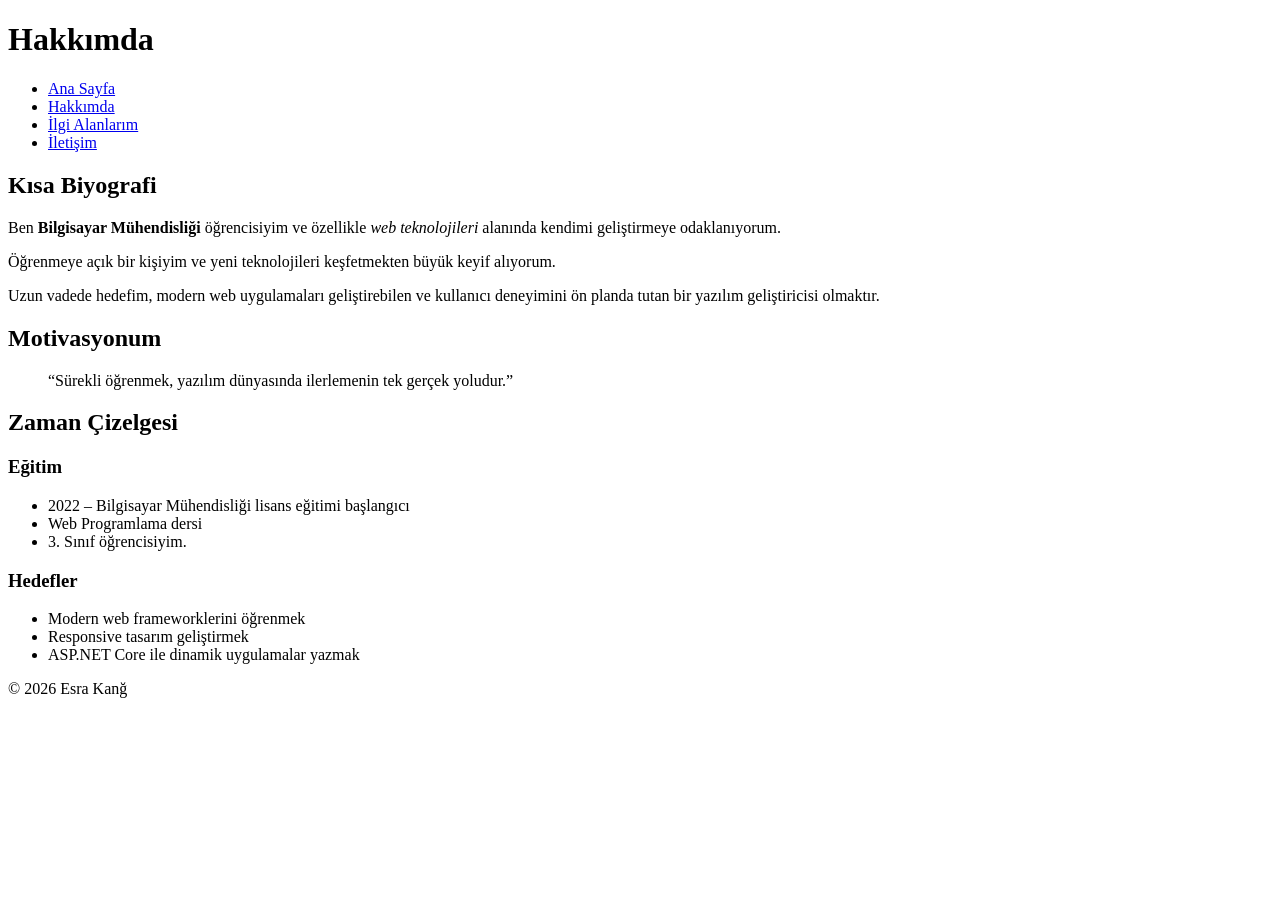
==== about.html @ e982a9cb "style.css eklendi" ====
<!DOCTYPE html>
<html lang="tr">
<head>
  <meta charset="UTF-8">
  <title>Hakkımda</title>
</head>

<body>

  <header>
    <h1>Hakkımda</h1>
  </header>

  <nav>
    <ul>
      <li><a href="index.html">Ana Sayfa</a></li>
      <li><a href="about.html">Hakkımda</a></li>
      <li><a href="interests.html">İlgi Alanlarım</a></li>
      <li><a href="contact.html">İletişim</a></li>
    </ul>
  </nav>

  <main>

    <h2>Kısa Biyografi</h2>

    <p>
      Ben <strong>Bilgisayar Mühendisliği</strong> öğrencisiyim ve özellikle
      <em>web teknolojileri</em> alanında kendimi geliştirmeye odaklanıyorum.
    </p>

    <p>
      Öğrenmeye açık bir kişiyim ve yeni teknolojileri keşfetmekten büyük keyif alıyorum.
    </p>

    <p>
      Uzun vadede hedefim, modern web uygulamaları geliştirebilen ve kullanıcı deneyimini ön planda tutan bir yazılım geliştiricisi olmaktır.
    </p>

    <h2>Motivasyonum</h2>

    <blockquote>
      “Sürekli öğrenmek, yazılım dünyasında ilerlemenin tek gerçek yoludur.”
    </blockquote>

    <h2>Zaman Çizelgesi</h2>

    <h3>Eğitim</h3>
    <ul>
      <li>2022 – Bilgisayar Mühendisliği lisans eğitimi başlangıcı</li>
      <li>Web Programlama dersi</li>
      <li>3. Sınıf öğrencisiyim.</li>
    </ul>

    <h3>Hedefler</h3>
    <ul>
      <li>Modern web frameworklerini öğrenmek</li>
      <li>Responsive tasarım geliştirmek</li>
      <li>ASP.NET Core ile dinamik uygulamalar yazmak</li>
    </ul>

  </main>

  <footer>
    <p>© 2026 Esra Kanğ</p>
  </footer>

</body>
</html>
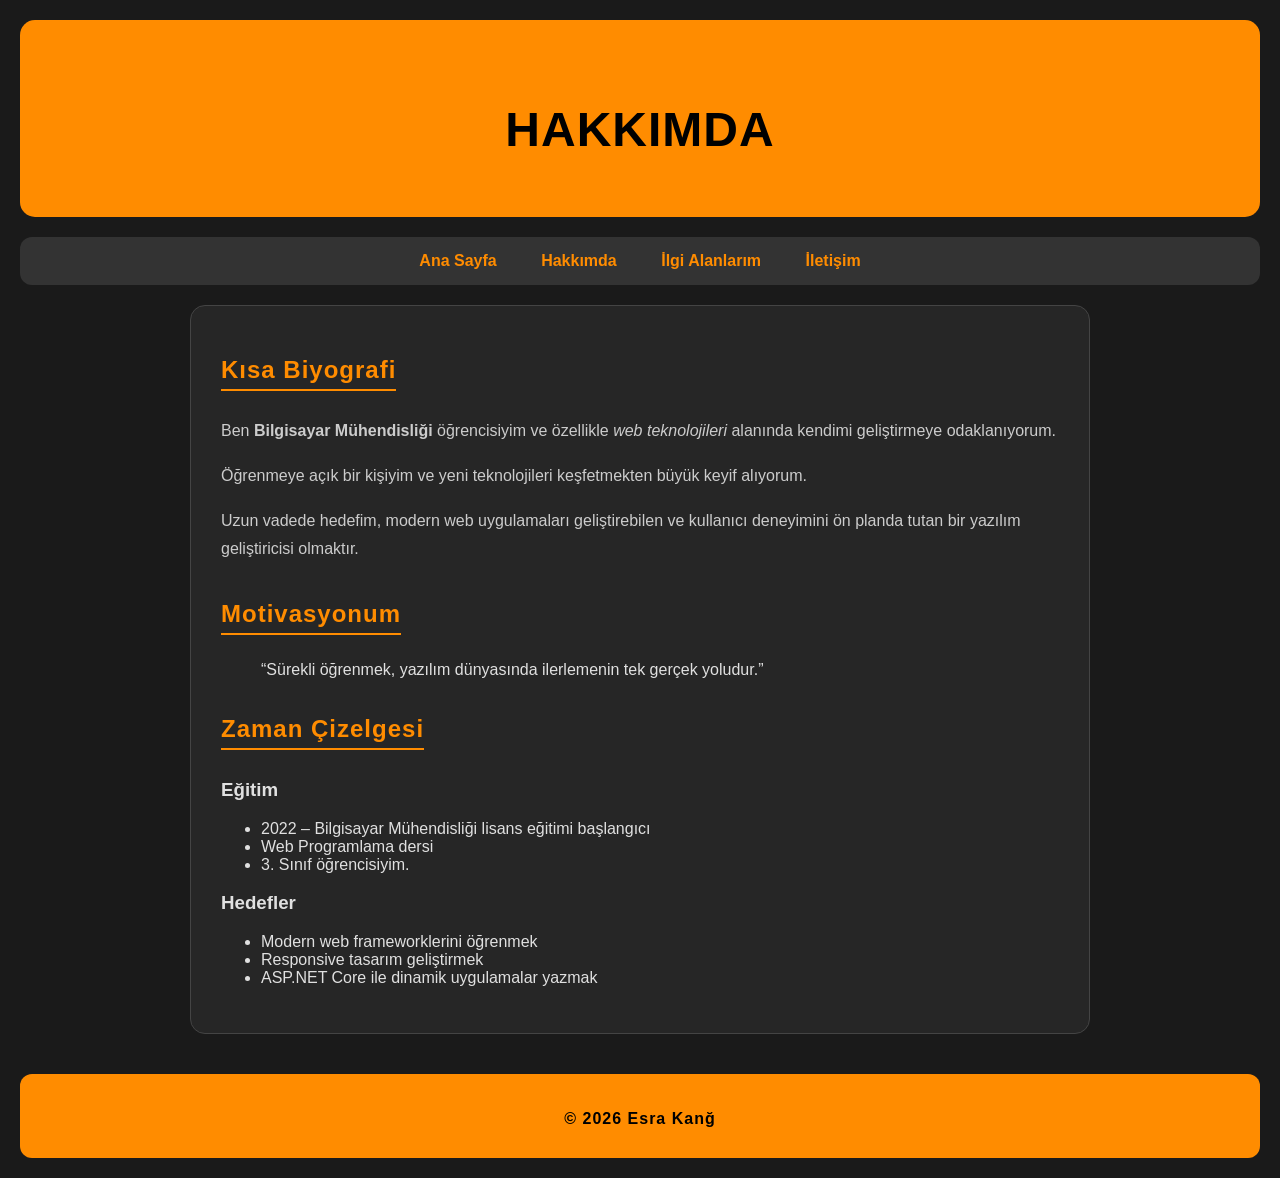
==== commit 298c6958: "iletisim formu eklendi" ====
--- a/about.html
+++ b/about.html
@@ -3,6 +3,7 @@
 <head>
   <meta charset="UTF-8">
   <title>Hakkımda</title>
+  <link rel="stylesheet" href="style.css">
 </head>
 
 <body>
--- a/style.css
+++ b/style.css
@@ -0,0 +1,239 @@
+/* GENEL AYARLAR */
+body {
+    font-family: 'Segoe UI', sans-serif;
+    background-color: #1a1a1a;
+    color: #e0e0e0;
+    margin: 0;
+    padding: 20px;
+    box-sizing: border-box;
+}
+
+h1, h2, footer p {
+    margin-bottom: 10px;
+    letter-spacing: 1px;
+}
+
+header {
+    background-color: #ff8c00;
+    color: #000;
+    padding: 50px 20px;
+    text-align: center;
+    border-radius: 15px;
+    margin-bottom: 20px;
+}
+
+header h1 {
+    font-size: 3em;
+    text-transform: uppercase;
+}
+
+nav {
+    background-color: #333;
+    padding: 15px;
+    border-radius: 12px;
+    margin-bottom: 20px;
+    text-align: center;
+}
+
+nav ul {
+    list-style: none;
+    padding: 0;
+    margin: 0;
+}
+
+nav ul li {
+    display: inline-block;
+    margin: 0 20px;
+}
+
+nav ul li a {
+    text-decoration: none;
+    color: #ff8c00;
+    font-weight: bold;
+    transition: 0.4s;
+}
+
+nav ul li a:hover {
+    color: #fff;
+    text-shadow: 0 0 5px #ff8c00;
+}
+
+.container {
+    width: 100%;
+}
+
+main, aside {
+    display: inline-block;
+    vertical-align: top;
+    box-sizing: border-box;
+    padding: 30px;
+    border-radius: 15px;
+    min-height: 350px;
+}
+
+main {
+    width: 65%;
+    background-color: #262626;
+    margin-right: 2%;
+    border: 1px solid #444;
+}
+
+aside {
+    width: 32%;
+    background-color: #333;
+    border: 1px solid #ff8c00;
+}
+
+/* About sayfasında container olmadan main tek basina kullanildiginda */
+body > main {
+    width: 95%;
+    max-width: 900px;
+    margin: 0 auto;
+    display: block;
+}
+
+main h2 {
+    color: #ff8c00;
+    border-bottom: 2px solid #ff8c00;
+    display: inline-block;
+    padding-bottom: 5px;
+}
+
+main p {
+    line-height: 1.8;
+    text-align: left;
+    color: #ccc;
+}
+
+aside p {
+    font-size: 14px;
+    color: #fff;
+}
+
+footer {
+    text-align: center;
+    margin-top: 40px;
+    padding: 20px;
+    background-color: #ff8c00;
+    color: #000;
+    font-weight: bold;
+    border-radius: 12px;
+}
+
+/* ===== İLETİŞİM FORMU (Lab 3) ===== */
+.contact-container {
+    width: 90%;
+    max-width: 600px;
+    margin: 40px auto;
+    padding: 40px;
+    background-color: #262626;
+    border: 1px solid #ff8c00;
+    border-radius: 15px;
+    box-sizing: border-box;
+}
+
+.contact-container h2 {
+    color: #ff8c00;
+    text-align: center;
+    margin-bottom: 30px;
+    font-size: 1.6em;
+    border-bottom: 2px solid #ff8c00;
+    padding-bottom: 10px;
+    display: block;
+}
+
+.contact-container label {
+    display: block;
+    font-weight: bold;
+    color: #e0e0e0;
+    margin-bottom: 6px;
+}
+
+input[type="text"],
+input[type="email"],
+input[type="password"],
+input[type="file"],
+select,
+textarea {
+    width: 100%;
+    padding: 12px;
+    margin-bottom: 20px;
+    background-color: #1a1a1a;
+    border: 1px solid #555;
+    border-radius: 8px;
+    color: #e0e0e0;
+    font-size: 14px;
+    box-sizing: border-box;
+}
+
+input[type="text"]:focus,
+input[type="email"]:focus,
+input[type="password"]:focus,
+select:focus,
+textarea:focus {
+    outline: none;
+    border-color: #ff8c00;
+}
+
+.radio-group,
+.checkbox-group {
+    background-color: #1a1a1a;
+    border: 1px solid #555;
+    border-radius: 8px;
+    padding: 14px 18px;
+    margin-bottom: 20px;
+}
+
+.radio-group label,
+.checkbox-group label {
+    font-weight: normal;
+    color: #ccc;
+    display: block;
+    margin-bottom: 8px;
+    cursor: pointer;
+}
+
+.radio-group label:last-child,
+.checkbox-group label:last-child {
+    margin-bottom: 0;
+}
+
+.form-buttons {
+    display: flex;
+    gap: 20px;
+    margin-top: 10px;
+}
+
+.btn-gonder {
+    flex: 1;
+    padding: 14px 20px;
+    background-color: #007bff;
+    color: #fff;
+    font-weight: bold;
+    font-size: 16px;
+    border: none;
+    border-radius: 8px;
+    cursor: pointer;
+    transition: 0.3s;
+}
+
+.btn-gonder:hover {
+    background-color: #0056b3;
+}
+
+.btn-temizle {
+    flex: 1;
+    padding: 14px 20px;
+    background-color: #dc3545;
+    color: #fff;
+    font-weight: bold;
+    font-size: 16px;
+    border: none;
+    border-radius: 8px;
+    cursor: pointer;
+    transition: 0.3s;
+}
+
+.btn-temizle:hover {
+    background-color: #a71d2a;
+}
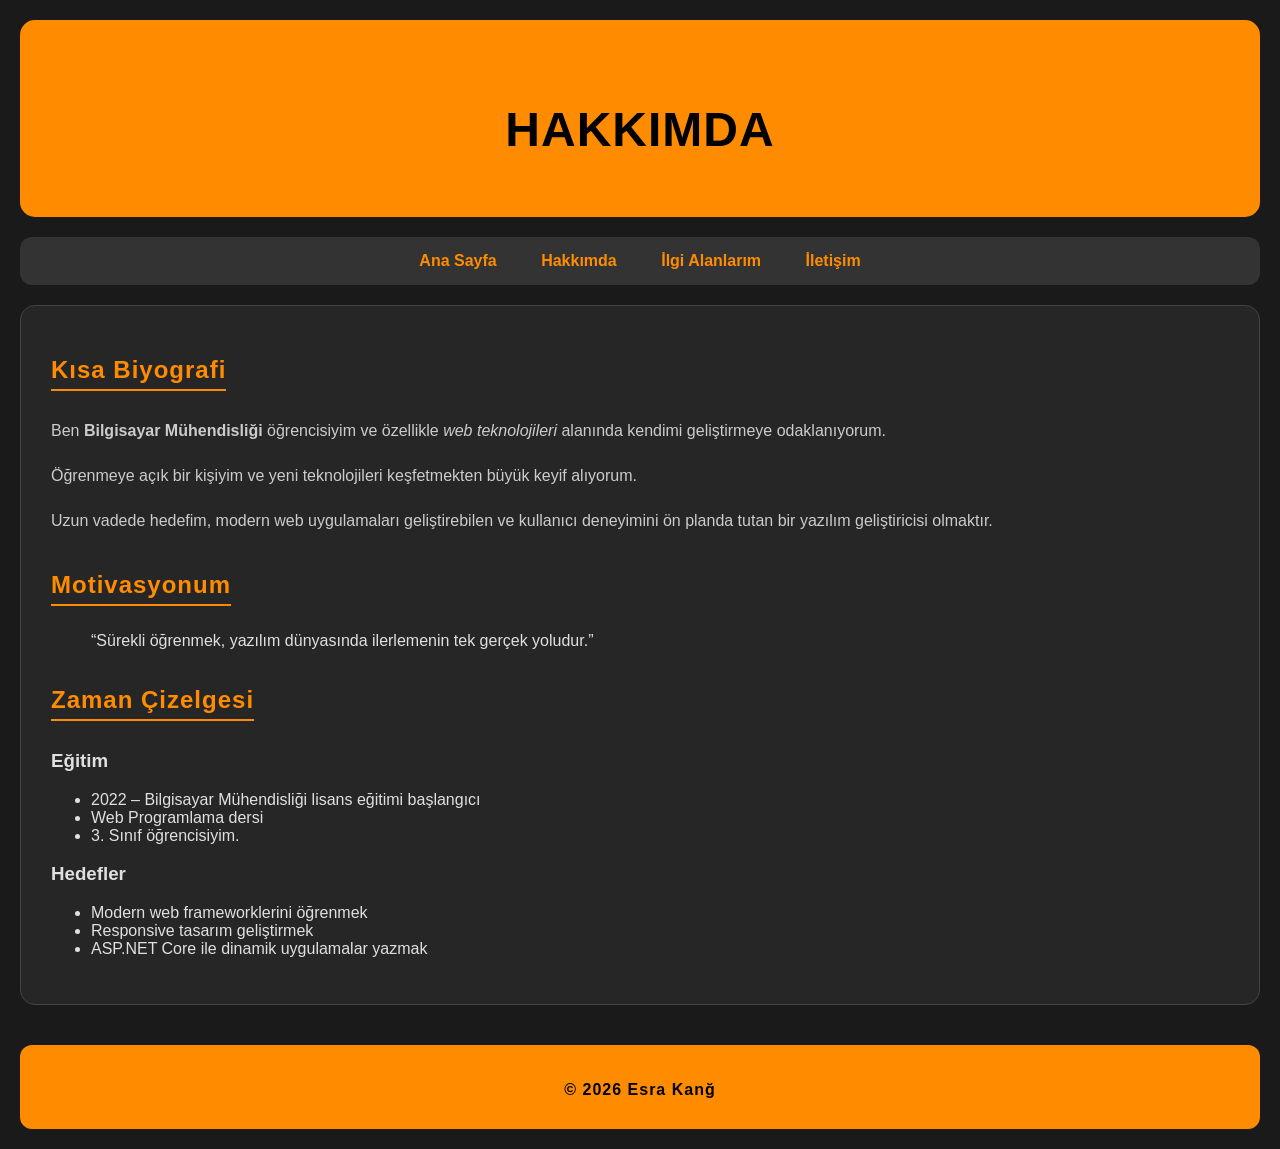
==== commit e46c621c: "flexbox lab" ====
--- a/about.html
+++ b/about.html
@@ -6,7 +6,7 @@
   <link rel="stylesheet" href="style.css">
 </head>
 
-<body>
+<body class="about-page">
 
   <header>
     <h1>Hakkımda</h1>
--- a/style.css
+++ b/style.css
@@ -1,24 +1,25 @@
 /* GENEL AYARLAR */
 body {
     font-family: 'Segoe UI', sans-serif;
-    background-color: #1a1a1a;
-    color: #e0e0e0;
+    background-color: #1a1a1a; /* Koyu Siyah/Gri Arka Plan */
+    color: #e0e0e0; /* Açık Gri Yazı Rengi */
     margin: 0;
     padding: 20px;
-    box-sizing: border-box;
-}
-
+}
+
+/* GRUP SEÇİCİ */
 h1, h2, footer p {
     margin-bottom: 10px;
     letter-spacing: 1px;
 }
 
+/* HEADER - KOMPLE TURUNCU ALAN */
 header {
-    background-color: #ff8c00;
-    color: #000;
+    background-color: #ff8c00; /* Canlı Turuncu */
+    color: #000; /* Turuncu üstüne siyah yazı daha okunaklı ve profesyonel durur */
     padding: 50px 20px;
     text-align: center;
-    border-radius: 15px;
+    border-radius: 15px; /* Yumuşak Köşeler */
     margin-bottom: 20px;
 }
 
@@ -27,8 +28,9 @@
     text-transform: uppercase;
 }
 
+/* NAVİGASYON */
 nav {
-    background-color: #333;
+    background-color: #333; /* Koyu Gri */
     padding: 15px;
     border-radius: 12px;
     margin-bottom: 20px;
@@ -42,28 +44,29 @@
 }
 
 nav ul li {
-    display: inline-block;
+    display: inline-block; /* Hocanın istediği şart */
     margin: 0 20px;
 }
 
 nav ul li a {
     text-decoration: none;
-    color: #ff8c00;
+    color: #ff8c00; /* Linkler turuncu */
     font-weight: bold;
     transition: 0.4s;
 }
 
 nav ul li a:hover {
     color: #fff;
-    text-shadow: 0 0 5px #ff8c00;
-}
-
+    text-shadow: 0 0 5px #ff8c00; /* Parlama efekti */
+}
+
+/* İÇERİK ALANI */
 .container {
     width: 100%;
 }
 
 main, aside {
-    display: inline-block;
+    display: inline-block; /* Yan yana getirme */
     vertical-align: top;
     box-sizing: border-box;
     padding: 30px;
@@ -71,29 +74,35 @@
     min-height: 350px;
 }
 
+/* İletişim sayfasında main yüksekliği içeriğe göre ayarlansın */
+.contact-page main {
+    min-height: unset;
+    width: 100%;
+    margin-right: 0;
+}
+
+.about-page main {
+    min-height: unset;
+    width: 100%;
+    margin-right: 0;
+}
+
 main {
     width: 65%;
-    background-color: #262626;
+    background-color: #262626; /* Bir tık daha açık siyah */
     margin-right: 2%;
-    border: 1px solid #444;
+    border: 1px solid #444; /* İnce belirginlik çizgisi */
 }
 
 aside {
     width: 32%;
-    background-color: #333;
-    border: 1px solid #ff8c00;
-}
-
-/* About sayfasında container olmadan main tek basina kullanildiginda */
-body > main {
-    width: 95%;
-    max-width: 900px;
-    margin: 0 auto;
-    display: block;
-}
-
+    background-color: #333; /* Yan menü */
+    border: 1px solid #ff8c00; /* Yan menüye turuncu çerçeve */
+}
+
+/* HİYERARŞİK SEÇİCİLER */
 main h2 {
-    color: #ff8c00;
+    color: #ff8c00; /* İçerik başlıkları turuncu */
     border-bottom: 2px solid #ff8c00;
     display: inline-block;
     padding-bottom: 5px;
@@ -110,15 +119,6 @@
     color: #fff;
 }
 
-footer {
-    text-align: center;
-    margin-top: 40px;
-    padding: 20px;
-    background-color: #ff8c00;
-    color: #000;
-    font-weight: bold;
-    border-radius: 12px;
-}
 
 /* ===== İLETİŞİM FORMU (Lab 3) ===== */
 .contact-container {
@@ -139,7 +139,6 @@
     font-size: 1.6em;
     border-bottom: 2px solid #ff8c00;
     padding-bottom: 10px;
-    display: block;
 }
 
 .contact-container label {
@@ -236,4 +235,194 @@
 
 .btn-temizle:hover {
     background-color: #a71d2a;
+}
+footer {
+    text-align: center;
+    margin-top: 40px;
+    padding: 20px;
+    background-color: #ff8c00; /* Alt kısım da turuncu */
+    color: #000;
+    font-weight: bold;
+    border-radius: 12px;
+}
+
+/* ===== Flexbox Lab Sayfasi (PDF Gereksinimleri) ===== */
+body.flex-lab {
+    margin: 0;
+    padding: 0;
+    font-family: "Segoe UI", sans-serif;
+    background-color: #1a1a1a;
+    color: #e0e0e0;
+    overflow-x: hidden;
+}
+
+body.flex-lab .wrapper {
+    height: 100vh;
+    width: 100vw;
+    display: flex;
+    flex-direction: column;
+}
+
+body.flex-lab .navbar {
+    height: 10vh;
+    display: flex;
+    justify-content: space-between;
+    align-items: center;
+    padding: 0 2vw;
+    background-color: #333333;
+    color: #ff8c00;
+}
+
+body.flex-lab .logo {
+    font-weight: 700;
+    letter-spacing: 0.4px;
+}
+
+body.flex-lab .nav-links {
+    list-style: none;
+    display: flex;
+    gap: 18px;
+    margin: 0;
+    padding: 0;
+}
+
+body.flex-lab .nav-links a {
+    color: #ff8c00;
+    text-decoration: none;
+    font-weight: 500;
+}
+
+body.flex-lab .nav-links a:hover {
+    color: #ffffff;
+}
+
+body.flex-lab .hero {
+    height: 30vh;
+    display: flex;
+    flex-direction: row;
+    justify-content: space-between;
+    align-items: stretch;
+    gap: 16px;
+    padding: 1.6vh 2vw;
+    background-color: #262626;
+    box-sizing: border-box;
+}
+
+body.flex-lab .hero-text {
+    flex: 1;
+    display: flex;
+    flex-direction: column;
+    justify-content: center;
+}
+
+body.flex-lab .hero-text h1 {
+    margin: 0 0 8px;
+    font-size: 1.5rem;
+    color: #ff8c00;
+}
+
+body.flex-lab .hero-text p {
+    margin: 0 0 14px;
+    line-height: 1.4;
+}
+
+body.flex-lab .hero-text button {
+    width: fit-content;
+    border: none;
+    background-color: #ff8c00;
+    color: #ffffff;
+    padding: 10px 14px;
+    border-radius: 8px;
+    cursor: pointer;
+}
+
+body.flex-lab .hero-image {
+    flex: 1;
+    display: flex;
+    justify-content: center;
+    align-items: center;
+    border: 2px dashed #ff8c00;
+    border-radius: 8px;
+    background-color: #1a1a1a;
+    color: #ff8c00;
+    font-weight: 600;
+    overflow: hidden;
+}
+
+body.flex-lab .hero-image img {
+    width: 100%;
+    height: 100%;
+    object-fit: cover;
+    display: block;
+}
+
+body.flex-lab .cards {
+    height: 30vh;
+    display: flex;
+    flex-wrap: wrap;
+    gap: 12px;
+    padding: 1.2vh 2vw;
+    align-content: flex-start;
+    box-sizing: border-box;
+    background-color: #1f1f1f;
+}
+
+body.flex-lab .card {
+    flex: 1 1 calc(33.33% - 12px);
+    min-width: 180px;
+    display: flex;
+    justify-content: center;
+    align-items: center;
+    border-radius: 8px;
+    background-color: #2a2a2a;
+    border: 1px solid #ff8c00;
+    color: #e0e0e0;
+    font-weight: 600;
+    text-align: center;
+    line-height: 1.4;
+}
+
+body.flex-lab .grow-recap {
+    height: 20vh;
+    display: flex;
+    align-items: stretch;
+    gap: 12px;
+    padding: 1.2vh 2vw;
+    box-sizing: border-box;
+    background-color: #262626;
+}
+
+body.flex-lab .grow-box {
+    display: flex;
+    justify-content: center;
+    align-items: center;
+    border-radius: 8px;
+    background-color: #ff8c00;
+    color: #ffffff;
+    font-weight: 700;
+}
+
+body.flex-lab .grow-1,
+body.flex-lab .grow-3 {
+    flex-grow: 1;
+}
+
+body.flex-lab .grow-2 {
+    flex-grow: 2;
+}
+
+body.flex-lab .page-footer {
+    height: 10vh;
+    display: flex;
+    justify-content: center;
+    align-items: center;
+    margin: 0;
+    padding: 0;
+    border-radius: 0;
+    background-color: #ff8c00;
+    color: #000000;
+}
+
+body.flex-lab .page-footer p {
+    margin: 0;
 }
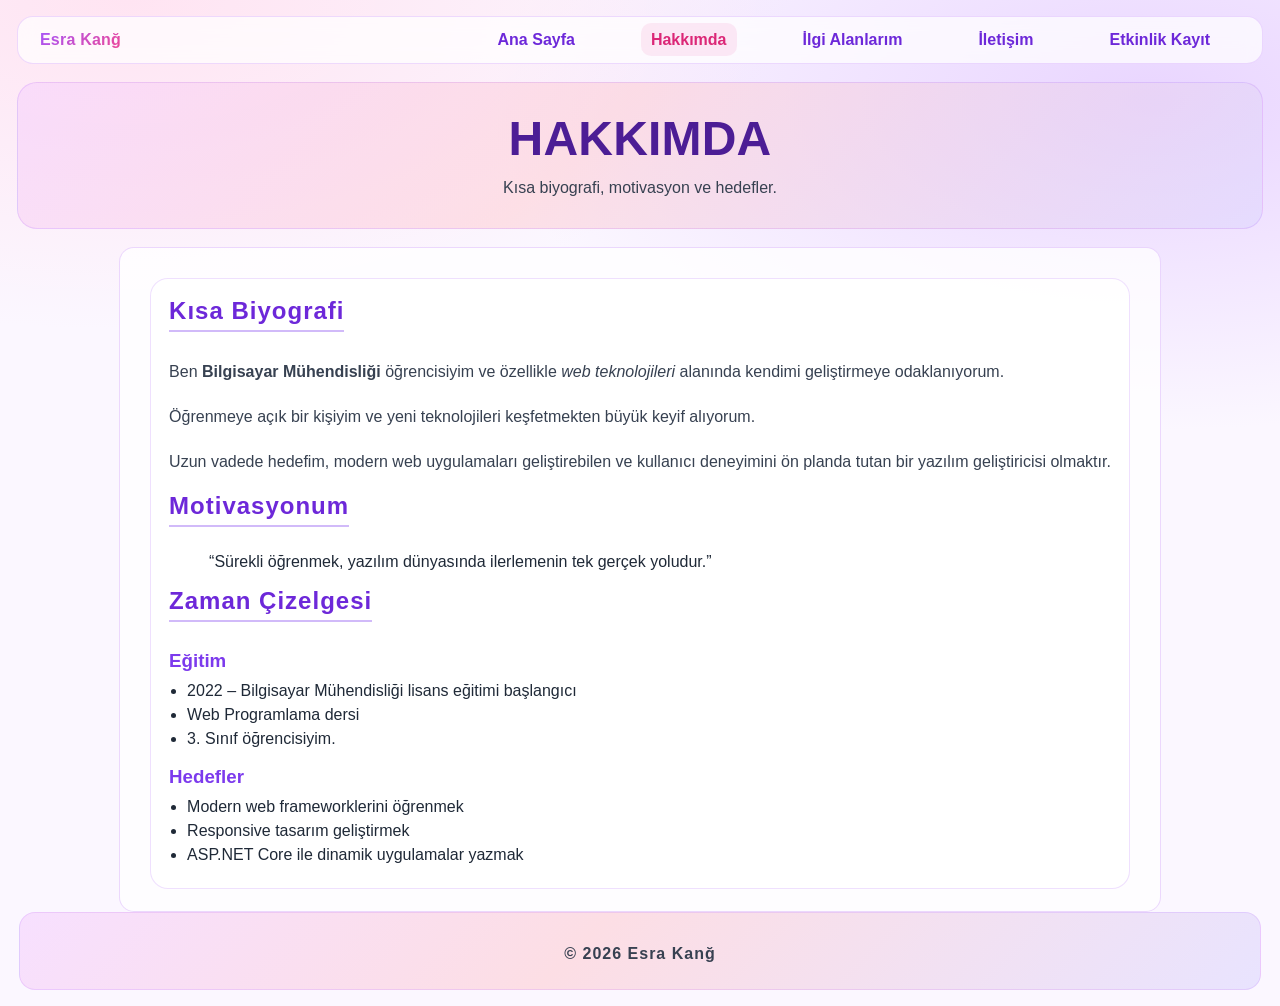
==== commit 66264f44: "Hafta 7: Bootstrap+JS sayfası ve pastel tema" ====
--- a/about.html
+++ b/about.html
@@ -2,69 +2,66 @@
 <html lang="tr">
 <head>
   <meta charset="UTF-8">
+  <meta name="viewport" content="width=device-width, initial-scale=1" />
   <title>Hakkımda</title>
   <link rel="stylesheet" href="style.css">
 </head>
 
-<body class="about-page">
+<body class="site">
+  <div class="site-shell">
+    <nav class="site-nav" aria-label="Ana menü">
+      <a class="site-logo" href="index.html">Esra Kanğ</a>
+      <ul class="site-links">
+        <li><a href="index.html">Ana Sayfa</a></li>
+        <li><a href="about.html" aria-current="page">Hakkımda</a></li>
+        <li><a href="interests.html">İlgi Alanlarım</a></li>
+        <li><a href="contact.html">İletişim</a></li>
+        <li><a href="hafta7.html">Etkinlik Kayıt</a></li>
+      </ul>
+    </nav>
 
-  <header>
-    <h1>Hakkımda</h1>
-  </header>
+    <header class="site-hero">
+      <h1>Hakkımda</h1>
+      <p>Kısa biyografi, motivasyon ve hedefler.</p>
+    </header>
 
-  <nav>
-    <ul>
-      <li><a href="index.html">Ana Sayfa</a></li>
-      <li><a href="about.html">Hakkımda</a></li>
-      <li><a href="interests.html">İlgi Alanlarım</a></li>
-      <li><a href="contact.html">İletişim</a></li>
-    </ul>
-  </nav>
+    <main class="site-main">
+      <section class="site-card">
+        <h2>Kısa Biyografi</h2>
+        <p>
+          Ben <strong>Bilgisayar Mühendisliği</strong> öğrencisiyim ve özellikle
+          <em>web teknolojileri</em> alanında kendimi geliştirmeye odaklanıyorum.
+        </p>
+        <p>Öğrenmeye açık bir kişiyim ve yeni teknolojileri keşfetmekten büyük keyif alıyorum.</p>
+        <p>
+          Uzun vadede hedefim, modern web uygulamaları geliştirebilen ve kullanıcı deneyimini ön planda tutan bir yazılım geliştiricisi olmaktır.
+        </p>
 
-  <main>
+        <h2>Motivasyonum</h2>
+        <blockquote>
+          “Sürekli öğrenmek, yazılım dünyasında ilerlemenin tek gerçek yoludur.”
+        </blockquote>
 
-    <h2>Kısa Biyografi</h2>
+        <h2>Zaman Çizelgesi</h2>
+        <h3>Eğitim</h3>
+        <ul>
+          <li>2022 – Bilgisayar Mühendisliği lisans eğitimi başlangıcı</li>
+          <li>Web Programlama dersi</li>
+          <li>3. Sınıf öğrencisiyim.</li>
+        </ul>
 
-    <p>
-      Ben <strong>Bilgisayar Mühendisliği</strong> öğrencisiyim ve özellikle
-      <em>web teknolojileri</em> alanında kendimi geliştirmeye odaklanıyorum.
-    </p>
+        <h3>Hedefler</h3>
+        <ul>
+          <li>Modern web frameworklerini öğrenmek</li>
+          <li>Responsive tasarım geliştirmek</li>
+          <li>ASP.NET Core ile dinamik uygulamalar yazmak</li>
+        </ul>
+      </section>
+    </main>
 
-    <p>
-      Öğrenmeye açık bir kişiyim ve yeni teknolojileri keşfetmekten büyük keyif alıyorum.
-    </p>
-
-    <p>
-      Uzun vadede hedefim, modern web uygulamaları geliştirebilen ve kullanıcı deneyimini ön planda tutan bir yazılım geliştiricisi olmaktır.
-    </p>
-
-    <h2>Motivasyonum</h2>
-
-    <blockquote>
-      “Sürekli öğrenmek, yazılım dünyasında ilerlemenin tek gerçek yoludur.”
-    </blockquote>
-
-    <h2>Zaman Çizelgesi</h2>
-
-    <h3>Eğitim</h3>
-    <ul>
-      <li>2022 – Bilgisayar Mühendisliği lisans eğitimi başlangıcı</li>
-      <li>Web Programlama dersi</li>
-      <li>3. Sınıf öğrencisiyim.</li>
-    </ul>
-
-    <h3>Hedefler</h3>
-    <ul>
-      <li>Modern web frameworklerini öğrenmek</li>
-      <li>Responsive tasarım geliştirmek</li>
-      <li>ASP.NET Core ile dinamik uygulamalar yazmak</li>
-    </ul>
-
-  </main>
-
-  <footer>
-    <p>© 2026 Esra Kanğ</p>
-  </footer>
-
+    <footer class="site-footer">
+      <p>© 2026 Esra Kanğ</p>
+    </footer>
+  </div>
 </body>
 </html>
--- a/style.css
+++ b/style.css
@@ -1,8 +1,10 @@
 /* GENEL AYARLAR */
 body {
     font-family: 'Segoe UI', sans-serif;
-    background-color: #1a1a1a; /* Koyu Siyah/Gri Arka Plan */
-    color: #e0e0e0; /* Açık Gri Yazı Rengi */
+    background: radial-gradient(1200px 600px at 10% 0%, #ffe4f2 0%, rgba(255, 228, 242, 0) 55%),
+        radial-gradient(1200px 600px at 90% 10%, #e9d5ff 0%, rgba(233, 213, 255, 0) 55%),
+        #fbf7ff;
+    color: #1f2937;
     margin: 0;
     padding: 20px;
 }
@@ -13,14 +15,15 @@
     letter-spacing: 1px;
 }
 
-/* HEADER - KOMPLE TURUNCU ALAN */
+/* HEADER */
 header {
-    background-color: #ff8c00; /* Canlı Turuncu */
-    color: #000; /* Turuncu üstüne siyah yazı daha okunaklı ve profesyonel durur */
+    background: linear-gradient(135deg, #f5d0fe 0%, #fecdd3 45%, #ddd6fe 100%);
+    color: #1f2937;
     padding: 50px 20px;
     text-align: center;
-    border-radius: 15px; /* Yumuşak Köşeler */
+    border-radius: 15px;
     margin-bottom: 20px;
+    border: 1px solid rgba(168, 85, 247, 0.25);
 }
 
 header h1 {
@@ -30,11 +33,13 @@
 
 /* NAVİGASYON */
 nav {
-    background-color: #333; /* Koyu Gri */
+    background-color: rgba(255, 255, 255, 0.7);
+    backdrop-filter: blur(10px);
     padding: 15px;
     border-radius: 12px;
     margin-bottom: 20px;
     text-align: center;
+    border: 1px solid rgba(168, 85, 247, 0.22);
 }
 
 nav ul {
@@ -44,20 +49,20 @@
 }
 
 nav ul li {
-    display: inline-block; /* Hocanın istediği şart */
+    display: inline-block;
     margin: 0 20px;
 }
 
 nav ul li a {
     text-decoration: none;
-    color: #ff8c00; /* Linkler turuncu */
+    color: #7c3aed;
     font-weight: bold;
     transition: 0.4s;
 }
 
 nav ul li a:hover {
-    color: #fff;
-    text-shadow: 0 0 5px #ff8c00; /* Parlama efekti */
+    color: #db2777;
+    text-shadow: none;
 }
 
 /* İÇERİK ALANI */
@@ -66,7 +71,7 @@
 }
 
 main, aside {
-    display: inline-block; /* Yan yana getirme */
+    display: inline-block;
     vertical-align: top;
     box-sizing: border-box;
     padding: 30px;
@@ -74,7 +79,6 @@
     min-height: 350px;
 }
 
-/* İletişim sayfasında main yüksekliği içeriğe göre ayarlansın */
 .contact-page main {
     min-height: unset;
     width: 100%;
@@ -89,21 +93,21 @@
 
 main {
     width: 65%;
-    background-color: #262626; /* Bir tık daha açık siyah */
+    background-color: rgba(255, 255, 255, 0.78);
     margin-right: 2%;
-    border: 1px solid #444; /* İnce belirginlik çizgisi */
+    border: 1px solid rgba(168, 85, 247, 0.22);
 }
 
 aside {
     width: 32%;
-    background-color: #333; /* Yan menü */
-    border: 1px solid #ff8c00; /* Yan menüye turuncu çerçeve */
+    background-color: rgba(255, 255, 255, 0.65); /* Yan menü */
+    border: 1px solid rgba(236, 72, 153, 0.25);
 }
 
 /* HİYERARŞİK SEÇİCİLER */
 main h2 {
-    color: #ff8c00; /* İçerik başlıkları turuncu */
-    border-bottom: 2px solid #ff8c00;
+    color: #7c3aed;
+    border-bottom: 2px solid rgba(124, 58, 237, 0.35);
     display: inline-block;
     padding-bottom: 5px;
 }
@@ -111,12 +115,12 @@
 main p {
     line-height: 1.8;
     text-align: left;
-    color: #ccc;
+    color: #374151;
 }
 
 aside p {
     font-size: 14px;
-    color: #fff;
+    color: #374151;
 }
 
 
@@ -126,25 +130,25 @@
     max-width: 600px;
     margin: 40px auto;
     padding: 40px;
-    background-color: #262626;
-    border: 1px solid #ff8c00;
+    background-color: rgba(255, 255, 255, 0.8);
+    border: 1px solid rgba(168, 85, 247, 0.22);
     border-radius: 15px;
     box-sizing: border-box;
 }
 
 .contact-container h2 {
-    color: #ff8c00;
+    color: #7c3aed;
     text-align: center;
     margin-bottom: 30px;
     font-size: 1.6em;
-    border-bottom: 2px solid #ff8c00;
+    border-bottom: 2px solid rgba(124, 58, 237, 0.35);
     padding-bottom: 10px;
 }
 
 .contact-container label {
     display: block;
     font-weight: bold;
-    color: #e0e0e0;
+    color: #374151;
     margin-bottom: 6px;
 }
 
@@ -157,10 +161,10 @@
     width: 100%;
     padding: 12px;
     margin-bottom: 20px;
-    background-color: #1a1a1a;
-    border: 1px solid #555;
-    border-radius: 8px;
-    color: #e0e0e0;
+    background-color: rgba(255, 255, 255, 0.9);
+    border: 1px solid rgba(124, 58, 237, 0.22);
+    border-radius: 8px;
+    color: #111827;
     font-size: 14px;
     box-sizing: border-box;
 }
@@ -171,13 +175,14 @@
 select:focus,
 textarea:focus {
     outline: none;
-    border-color: #ff8c00;
+    border-color: rgba(236, 72, 153, 0.6);
+    box-shadow: 0 0 0 4px rgba(236, 72, 153, 0.12);
 }
 
 .radio-group,
 .checkbox-group {
-    background-color: #1a1a1a;
-    border: 1px solid #555;
+    background-color: rgba(255, 255, 255, 0.85);
+    border: 1px solid rgba(124, 58, 237, 0.18);
     border-radius: 8px;
     padding: 14px 18px;
     margin-bottom: 20px;
@@ -186,7 +191,7 @@
 .radio-group label,
 .checkbox-group label {
     font-weight: normal;
-    color: #ccc;
+    color: #374151;
     display: block;
     margin-bottom: 8px;
     cursor: pointer;
@@ -206,7 +211,7 @@
 .btn-gonder {
     flex: 1;
     padding: 14px 20px;
-    background-color: #007bff;
+    background: linear-gradient(135deg, #a855f7 0%, #ec4899 100%);
     color: #fff;
     font-weight: bold;
     font-size: 16px;
@@ -217,13 +222,13 @@
 }
 
 .btn-gonder:hover {
-    background-color: #0056b3;
+    filter: brightness(0.98);
 }
 
 .btn-temizle {
     flex: 1;
     padding: 14px 20px;
-    background-color: #dc3545;
+    background: linear-gradient(135deg, #fb7185 0%, #f472b6 100%);
     color: #fff;
     font-weight: bold;
     font-size: 16px;
@@ -234,25 +239,28 @@
 }
 
 .btn-temizle:hover {
-    background-color: #a71d2a;
+    filter: brightness(0.98);
 }
 footer {
     text-align: center;
     margin-top: 40px;
     padding: 20px;
-    background-color: #ff8c00; /* Alt kısım da turuncu */
-    color: #000;
+    background: linear-gradient(135deg, rgba(245, 208, 254, 0.75) 0%, rgba(254, 205, 211, 0.75) 45%, rgba(221, 214, 254, 0.75) 100%);
+    color: #1f2937;
     font-weight: bold;
     border-radius: 12px;
-}
-
-/* ===== Flexbox Lab Sayfasi (PDF Gereksinimleri) ===== */
+    border: 1px solid rgba(168, 85, 247, 0.18);
+}
+
+/* ===== Flexbox Lab Sayfasi ===== */
 body.flex-lab {
     margin: 0;
     padding: 0;
     font-family: "Segoe UI", sans-serif;
-    background-color: #1a1a1a;
-    color: #e0e0e0;
+    background: radial-gradient(1200px 600px at 10% 0%, #ffe4f2 0%, rgba(255, 228, 242, 0) 55%),
+        radial-gradient(1200px 600px at 90% 10%, #e9d5ff 0%, rgba(233, 213, 255, 0) 55%),
+        #fbf7ff;
+    color: #1f2937;
     overflow-x: hidden;
 }
 
@@ -269,8 +277,10 @@
     justify-content: space-between;
     align-items: center;
     padding: 0 2vw;
-    background-color: #333333;
-    color: #ff8c00;
+    background-color: rgba(255, 255, 255, 0.7);
+    backdrop-filter: blur(10px);
+    color: #7c3aed;
+    border-bottom: 1px solid rgba(168, 85, 247, 0.18);
 }
 
 body.flex-lab .logo {
@@ -287,13 +297,13 @@
 }
 
 body.flex-lab .nav-links a {
-    color: #ff8c00;
+    color: #7c3aed;
     text-decoration: none;
     font-weight: 500;
 }
 
 body.flex-lab .nav-links a:hover {
-    color: #ffffff;
+    color: #db2777;
 }
 
 body.flex-lab .hero {
@@ -304,7 +314,7 @@
     align-items: stretch;
     gap: 16px;
     padding: 1.6vh 2vw;
-    background-color: #262626;
+    background-color: rgba(255, 255, 255, 0.7);
     box-sizing: border-box;
 }
 
@@ -318,7 +328,7 @@
 body.flex-lab .hero-text h1 {
     margin: 0 0 8px;
     font-size: 1.5rem;
-    color: #ff8c00;
+    color: #7c3aed;
 }
 
 body.flex-lab .hero-text p {
@@ -329,7 +339,7 @@
 body.flex-lab .hero-text button {
     width: fit-content;
     border: none;
-    background-color: #ff8c00;
+    background: linear-gradient(135deg, #a855f7 0%, #ec4899 100%);
     color: #ffffff;
     padding: 10px 14px;
     border-radius: 8px;
@@ -341,10 +351,10 @@
     display: flex;
     justify-content: center;
     align-items: center;
-    border: 2px dashed #ff8c00;
-    border-radius: 8px;
-    background-color: #1a1a1a;
-    color: #ff8c00;
+    border: 2px dashed rgba(236, 72, 153, 0.55);
+    border-radius: 8px;
+    background-color: rgba(255, 255, 255, 0.65);
+    color: #7c3aed;
     font-weight: 600;
     overflow: hidden;
 }
@@ -364,7 +374,7 @@
     padding: 1.2vh 2vw;
     align-content: flex-start;
     box-sizing: border-box;
-    background-color: #1f1f1f;
+    background-color: rgba(255, 255, 255, 0.65);
 }
 
 body.flex-lab .card {
@@ -374,9 +384,9 @@
     justify-content: center;
     align-items: center;
     border-radius: 8px;
-    background-color: #2a2a2a;
-    border: 1px solid #ff8c00;
-    color: #e0e0e0;
+    background-color: rgba(255, 255, 255, 0.85);
+    border: 1px solid rgba(168, 85, 247, 0.22);
+    color: #1f2937;
     font-weight: 600;
     text-align: center;
     line-height: 1.4;
@@ -389,7 +399,7 @@
     gap: 12px;
     padding: 1.2vh 2vw;
     box-sizing: border-box;
-    background-color: #262626;
+    background-color: rgba(255, 255, 255, 0.72);
 }
 
 body.flex-lab .grow-box {
@@ -397,7 +407,7 @@
     justify-content: center;
     align-items: center;
     border-radius: 8px;
-    background-color: #ff8c00;
+    background: linear-gradient(135deg, #a855f7 0%, #ec4899 100%);
     color: #ffffff;
     font-weight: 700;
 }
@@ -419,10 +429,252 @@
     margin: 0;
     padding: 0;
     border-radius: 0;
-    background-color: #ff8c00;
-    color: #000000;
+    background: linear-gradient(135deg, rgba(245, 208, 254, 0.75) 0%, rgba(254, 205, 211, 0.75) 45%, rgba(221, 214, 254, 0.75) 100%);
+    color: #1f2937;
 }
 
 body.flex-lab .page-footer p {
     margin: 0;
-}+}
+
+/* ===== Index hero CTA ===== */
+.hero-cta {
+    margin-top: 12px;
+}
+
+.cta-button {
+    display: inline-block;
+    padding: 10px 14px;
+    border-radius: 12px;
+    background: linear-gradient(135deg, #a855f7 0%, #ec4899 100%);
+    color: #fff;
+    text-decoration: none;
+    font-weight: 700;
+    letter-spacing: 0.2px;
+    box-shadow: 0 10px 24px rgba(168, 85, 247, 0.2);
+    transition: transform 0.15s ease, filter 0.15s ease;
+}
+
+.cta-button:hover {
+    transform: translateY(-1px);
+    filter: brightness(0.99);
+}
+
+/* ===== Ortak site şablonu (tüm sayfalar) ===== */
+body.site {
+    margin: 0;
+    padding: 0;
+    font-family: "Segoe UI", sans-serif;
+    overflow-x: hidden;
+}
+
+/* Eski layout kuralları (main/aside) yeni şablonu ezmesin */
+body.site main,
+body.site aside {
+    display: block;
+    width: auto;
+    min-height: 0;
+    /* Not: padding/background/border gibi görsel şeyleri burada sıfırlamıyoruz.
+       Çünkü .site-card gibi sınıflar bu değerleri kendisi veriyor. */
+}
+
+.site-shell {
+    min-height: 100vh;
+    display: flex;
+    flex-direction: column;
+}
+
+.site-nav {
+    position: sticky;
+    top: 0;
+    z-index: 10;
+    display: flex;
+    align-items: center;
+    justify-content: space-between;
+    gap: 16px;
+    padding: 14px 22px;
+    margin: 16px auto 0;
+    width: min(1200px, calc(100% - 32px));
+    border-radius: 16px;
+    background-color: rgba(255, 255, 255, 0.72);
+    backdrop-filter: blur(10px);
+    border: 1px solid rgba(168, 85, 247, 0.20);
+}
+
+.site-logo {
+    font-weight: 800;
+    letter-spacing: 0.2px;
+    text-decoration: none;
+    background: linear-gradient(135deg, #a855f7 0%, #ec4899 100%);
+    -webkit-background-clip: text;
+    background-clip: text;
+    color: transparent;
+    white-space: nowrap;
+}
+
+.site-links {
+    list-style: none;
+    display: flex;
+    gap: 16px;
+    margin: 0;
+    padding: 0;
+    flex-wrap: wrap;
+    justify-content: flex-end;
+}
+
+.site-links a {
+    text-decoration: none;
+    color: #6d28d9;
+    font-weight: 600;
+    padding: 8px 10px;
+    border-radius: 10px;
+    transition: background-color 0.2s ease, color 0.2s ease;
+}
+
+.site-links a:hover,
+.site-links a[aria-current="page"] {
+    background-color: rgba(236, 72, 153, 0.10);
+    color: #db2777;
+}
+
+.site-hero {
+    width: min(1200px, calc(100% - 32px));
+    margin: 18px auto 0;
+    padding: 28px 22px;
+    border-radius: 20px;
+    background: linear-gradient(135deg, rgba(245, 208, 254, 0.55) 0%, rgba(254, 205, 211, 0.55) 45%, rgba(221, 214, 254, 0.55) 100%);
+    border: 1px solid rgba(168, 85, 247, 0.18);
+}
+
+.site-hero h1 {
+    margin: 0 0 10px;
+    color: #4c1d95;
+    letter-spacing: 0.2px;
+}
+
+.site-hero p {
+    margin: 0;
+    color: #374151;
+    line-height: 1.5;
+}
+
+.site-main {
+    width: min(1200px, calc(100% - 32px));
+    margin: 18px auto 0;
+    display: grid;
+    grid-template-columns: 1fr;
+    gap: 14px;
+    padding-bottom: 22px;
+    justify-content: stretch;
+    align-content: start;
+}
+
+.site-card {
+    background-color: rgba(255, 255, 255, 0.82);
+    border: 1px solid rgba(168, 85, 247, 0.18);
+    border-radius: 18px;
+    padding: 18px 18px;
+    box-sizing: border-box;
+    min-width: 0;
+}
+
+.site-card h2 {
+    margin: 0 0 10px;
+    color: #6d28d9;
+}
+
+.site-card h3 {
+    margin: 18px 0 8px;
+    color: #7c3aed;
+}
+
+.site-card p {
+    color: #374151;
+}
+
+.site-card ul,
+.site-card ol {
+    margin: 10px 0 0;
+    padding-left: 18px;
+}
+
+.site-card li {
+    margin: 6px 0;
+}
+
+.site-card dl {
+    margin: 10px 0 0;
+}
+
+.site-card dt {
+    font-weight: 800;
+    color: #4c1d95;
+    margin-top: 10px;
+}
+
+.site-card dd {
+    margin: 4px 0 0 0;
+    color: #374151;
+}
+
+/* Ana sayfa sağ kart: daha büyük tipografi */
+.site-card--sidebar {
+    font-size: 1.05rem;
+    line-height: 1.6;
+}
+
+.site-card--sidebar h2 {
+    font-size: 1.35rem;
+    margin-bottom: 12px;
+}
+
+.site-card--sidebar h3 {
+    font-size: 1.15rem;
+}
+
+.site-card--sidebar a {
+    font-size: 1.05rem;
+}
+
+.site-footer {
+    margin-top: auto;
+    width: min(1200px, calc(100% - 32px));
+    margin-left: auto;
+    margin-right: auto;
+    margin-bottom: 16px;
+    padding: 16px 20px;
+    border-radius: 16px;
+    background: linear-gradient(135deg, rgba(245, 208, 254, 0.60) 0%, rgba(254, 205, 211, 0.60) 45%, rgba(221, 214, 254, 0.60) 100%);
+    border: 1px solid rgba(168, 85, 247, 0.16);
+    color: #374151;
+    font-weight: 700;
+    text-align: center;
+}
+
+@media (min-width: 900px) {
+    .site-main.two-col {
+        /* Sağ kolon dar kalmasın: min genişlik ver */
+        grid-template-columns: minmax(0, 2.2fr) minmax(360px, 1fr);
+        align-items: start;
+    }
+}
+
+@media (min-width: 1200px) {
+    .site-main.two-col {
+        grid-template-columns: minmax(0, 2fr) minmax(420px, 1fr);
+    }
+}
+
+/* Ana sayfa: sağ sidebar daha geniş olsun (kırılmayı azaltır) */
+@media (min-width: 900px) {
+    .site-main.two-col.two-col--wide-sidebar {
+        /* fr track’lar tüm alanı doldursun */
+        grid-template-columns: 2fr 1.2fr;
+    }
+}
+
+@media (min-width: 1200px) {
+    .site-main.two-col.two-col--wide-sidebar {
+        grid-template-columns: 2fr 1.25fr;
+    }
+}
